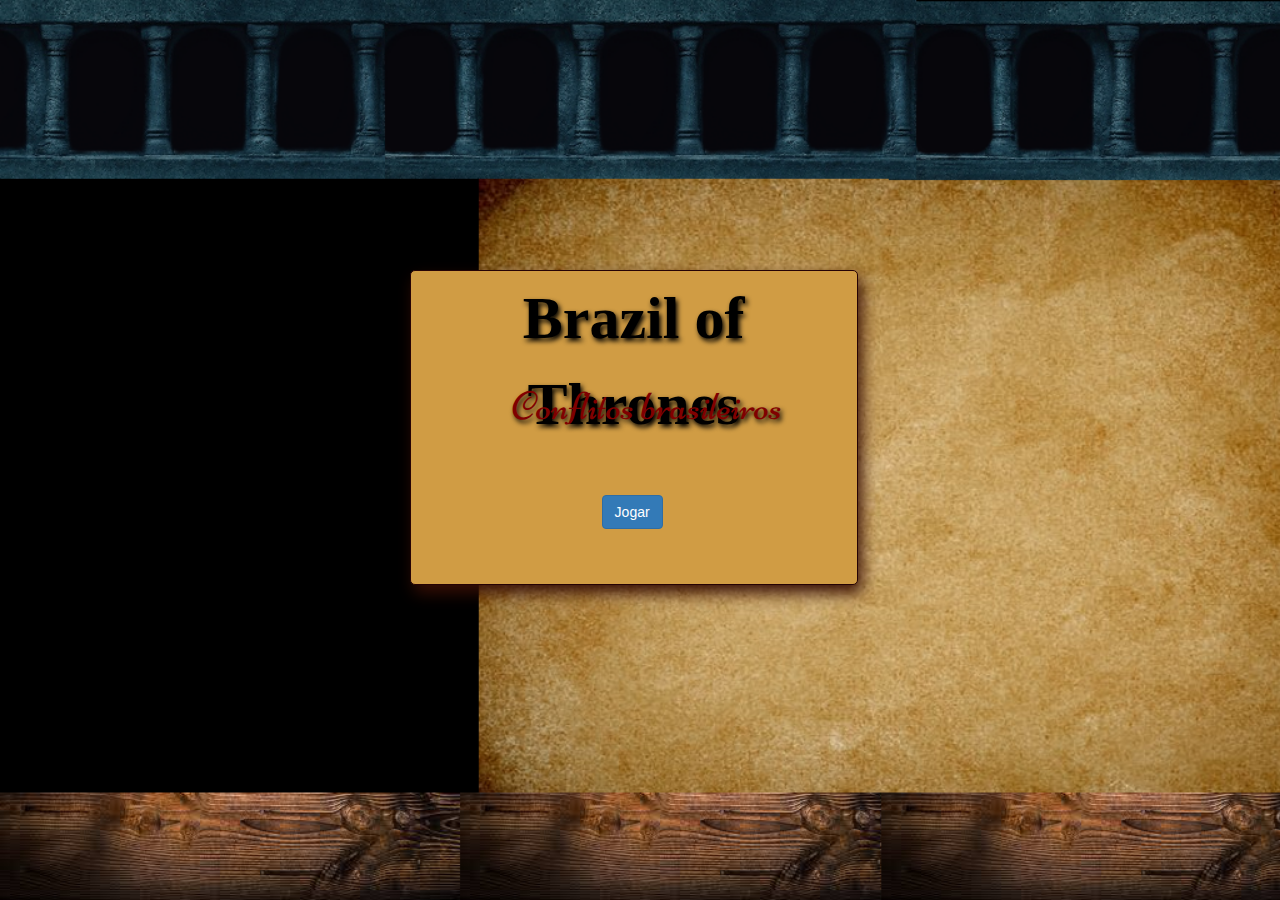
==== BoT/introGame.html @ 330d18a7 "Listagem de conflitos finalizadas. Todas as regiões podem ser conquistadas agora. Estado do Amapá in" ====
<!DOCTYPE html>
<html>
  <head>
    <meta charset="UTF-8">
    <meta name="viewport" content="width=device-width, initial-scale=1">

    <title>Brazil of Thrones - BoT</title>

    <link href="css/introGame.css" rel="stylesheet" >
       <!-- Latest compiled and minified CSS -->
    <link rel="stylesheet" href="https://maxcdn.bootstrapcdn.com/bootstrap/3.3.7/css/bootstrap.min.css">

    <!-- jQuery library -->
    <script src="https://ajax.googleapis.com/ajax/libs/jquery/3.3.1/jquery.min.js"></script>

    <!-- Latest compiled JavaScript -->
    <script src="https://maxcdn.bootstrapcdn.com/bootstrap/3.3.7/js/bootstrap.min.js"></script>

    <!-- Google fonts -->
    <link href="https://fonts.googleapis.com/css?family=IM+Fell+English+SC|Noto+Serif+TC:900" rel="stylesheet">
    <link href="https://fonts.googleapis.com/css?family=Merienda:700|Niconne" rel="stylesheet"> 
    
  </head>
  <body>
    <div class="mainFrame">
      <center>
    	<div class = "text">
	  <strong>Brazil of Thrones</strong>
    	</div>
    	<div class = "text2">
    	  Conflitos brasileiros
    	</div>
    	<div class = "jogar">
    	  <a class="btn btn-primary btn-l js-scroll-trigger" href="main.html">Jogar</a>
    	</div>
      </center>
    </div>
  </body>

</html>
---- BoT/css/introGame.css ----
* {
  padding: 0;
  margin: 0;
  box-sizing: border-box;

}

body {
  height: 100vh;
  display: flex;
  background-image: url("../img/layout.bmp");
  background-position:center center;
  background-repeat:no-repeat;
  background-size:cover
}


.text{
    color: #000000;
    text-shadow: 2px 3px 5px #000000;
    font-size:60px;
    background-color:#d09c44;
    border: 1px solid #250204;
    border-radius: 5px;
    box-shadow: 4px 8px 16px #370e05;
    padding: 5px;
    font-family: "Georgia";
    font-family: 'Noto Serif TC', serif;
    font-family: "IM Fell English SC", serif;
    height: 35%;
    width:35%;
    position: absolute;
    top: 30%;
    left: 32%;
}

.text2{
    color: #800000;
    text-shadow: 2px 3px 5px #000000;
    font-size:40px;
    font-family: 'Merienda', cursive;
    font-family: 'Niconne', cursive;
    height: 7%;
    position: absolute;
    top: 42%;
    left: 40%;
}

.jogar{
    color: #fff;
    height: 10%;
    position: absolute;
    top: 55%;
    left: 47%;

}

.jogar > a{
    cursor: url('../img/swordGoT2.bmp') 2 2, url('../img/swordGoT2.png') 2 2, pointer;
    display:block;
}

.btn-primary, .btn-primary:hover, .btn-primary:active, .btn-primary:visited {
    background-color: #D2691E;
    border-color:#610800;
}
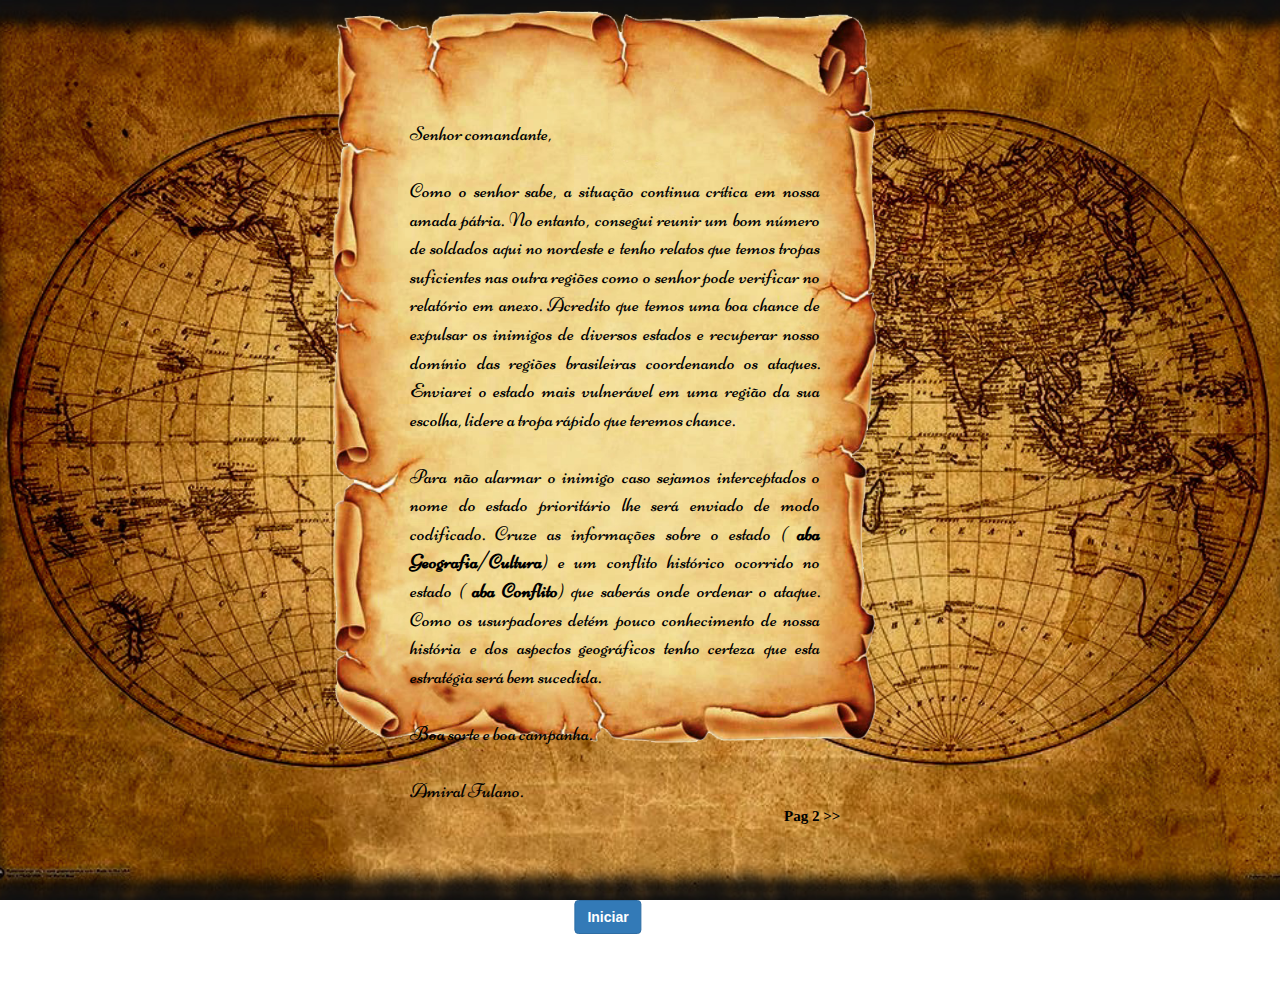
==== commit dba2f674: "Conquista de brasões das famílias implementado (melhorar colocando animação). página intermediária m" ====
--- a/BoT/introGame.html
+++ b/BoT/introGame.html
@@ -22,19 +22,40 @@
     
   </head>
   <body>
-    <div class="mainFrame">
-      <center>
-    	<div class = "text">
-	  <strong>Brazil of Thrones</strong>
-    	</div>
-    	<div class = "text2">
-    	  Conflitos brasileiros
-    	</div>
-    	<div class = "jogar">
-    	  <a class="btn btn-primary btn-l js-scroll-trigger" href="main.html">Jogar</a>
-    	</div>
-      </center>
-    </div>
+
+    <div class="pergaminho">
+    <img class="" src="img/carta.png" alt="Pergaminho"  style="width:90%; top:0%; position: absolute;"/>
+      <p class="text" id="Pag1"> 
+Senhor comandante,<br/><br/> Como o senhor sabe, a situação continua crítica em nossa amada pátria. No entanto, consegui reunir um bom número de soldados aqui no nordeste e tenho relatos que temos tropas suficientes nas outra regiões como o senhor pode verificar no relatório em anexo. Acredito que temos uma boa chance de expulsar os inimigos de diversos estados e recuperar nosso domínio das regiões brasileiras coordenando os ataques. Enviarei o estado mais vulnerável em uma região da sua escolha, lidere a tropa rápido que teremos chance.<br/><br/> Para não alarmar o inimigo caso sejamos interceptados o nome do estado prioritário lhe será enviado de modo codificado. Cruze as informações sobre o estado (<strong> aba Geografia/Cultura</strong>) e um conflito histórico ocorrido no estado (<strong> aba Conflito</strong>) que saberás onde ordenar o ataque. Como os usurpadores detém pouco conhecimento de nossa história e dos aspectos geográficos tenho certeza que esta estratégia será bem sucedida.<br/> <br/> Boa sorte e boa campanha.<br/><br/> Amiral Fulano.
+      </p>
+      <p class="text"   id="Pag2"> 
+	<strong>Relatório</strong><br/><br/>
+	Quantidade de tropas em cada região:<br/><br/>
+	Nordeste - Domínio Martell<br/>
+	7 - tropas.<br/><br/>
+	Norte - Domínio Tully<br/>
+	4 - tropas.<br/><br/>
+	Centro-Oeste - Domínio Tyrell<br/>
+	3 - tropas.<br/><br/>
+	Sudeste - Domínio Lannister<br/>
+	3 - tropas.<br/><br/>
+	Sul - Domínio Stark<br/>
+	3 - tropas.
+      </p>
+
+      <button class="btn btn-primary" id="btnPag1" onclick="goPag1()"><< Pag 1</button>
+      <button class="btn btn-primary" id="btnPag2" onclick="goPag2()">Pag 2 >></button>
+      <div class = "jogar">
+	<a class="btn btn-primary" href="main.html"><strong> Iniciar </strong></a>
+      </div>   
+    </div>   
+
+     <!-- Não funciona com os parágrafos
+	  <button onclick="writeLetter()">Leia</button>
+       -->
+
+    <script src="animacaoPagIntro.js"></script>
+
   </body>
 
 </html>
--- a/BoT/css/introGame.css
+++ b/BoT/css/introGame.css
@@ -9,51 +9,69 @@
 body {
   height: 100vh;
   display: flex;
-  background-image: url("../img/layout.bmp");
+  background-image: url("../img/inicial.jpg");
   background-position:center center;
   background-repeat:no-repeat;
   background-size:cover
 }
 
+.pergaminho{
+    position: relative;
+    width: 50%;
+    height:100vh;
+    text-align: justify;
+    display: block;
+    margin-left: auto;
+    margin-right: auto;
+    padding:0;
+}
 
 .text{
+    position: absolute;
+    top:10%;
     color: #000000;
-    text-shadow: 2px 3px 5px #000000;
-    font-size:60px;
-    background-color:#d09c44;
-    border: 1px solid #250204;
-    border-radius: 5px;
-    box-shadow: 4px 8px 16px #370e05;
-    padding: 5px;
+    padding:30px 30px;
+    margin-left: 60px;
+    margin-right:110px;
+    font-size:20px;
     font-family: "Georgia";
-    font-family: 'Noto Serif TC', serif;
-    font-family: "IM Fell English SC", serif;
-    height: 35%;
-    width:35%;
-    position: absolute;
-    top: 30%;
-    left: 32%;
+    font-family: 'Merienda', cursive;
+    font-family: 'Niconne', cursive;
+    display:block;
 }
 
-.text2{
-    color: #800000;
-    text-shadow: 2px 3px 5px #000000;
-    font-size:40px;
-    font-family: 'Merienda', cursive;
-    font-family: 'Niconne', cursive;
-    height: 7%;
-    position: absolute;
-    top: 42%;
-    left: 40%;
+#Pag2{
+    display:none;
+}
+
+#btnPag1, #btnPag2{
+  cursor: pointer;
+  position: absolute;
+  top: 90%;
+  left:70%;
+  width: auto;
+  margin-top: -20px;
+  padding: 16px;
+  color: #000000;
+  background-color: transparent;
+  border: none;
+  font-weight: bold;
+  font-size: 15px;
+  font-family: "Georgia";
+  user-select: none;
+}
+
+#btnPag1{
+    display:none;
 }
 
 .jogar{
     color: #fff;
     height: 10%;
     position: absolute;
-    top: 55%;
-    left: 47%;
-
+    top: 100%;
+    left: 45%;
+    transform: translate(-50%, 0%);
 }
 
 .jogar > a{
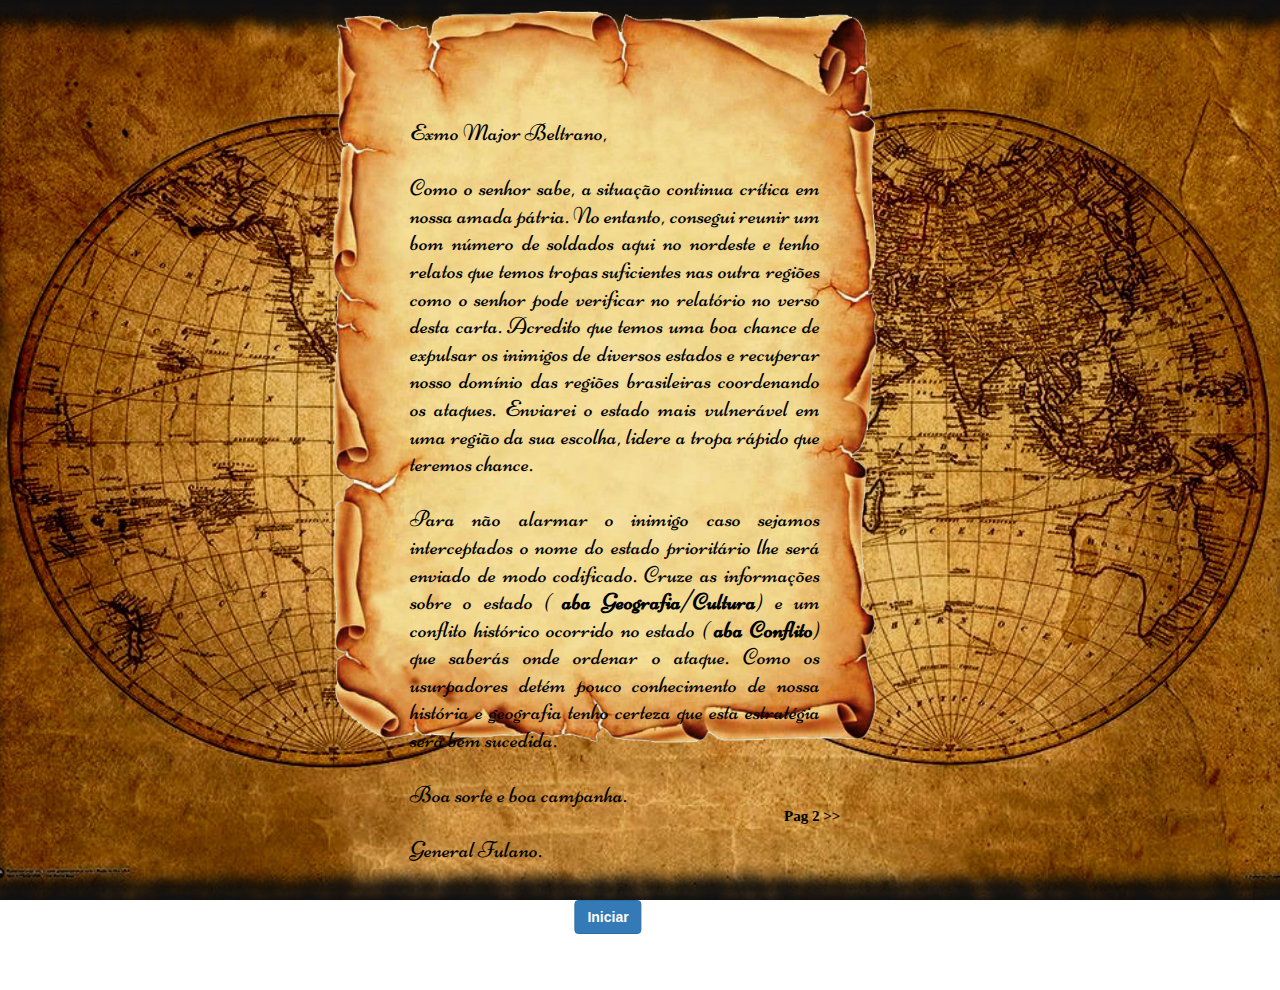
==== commit 587b0eaa: "Mensagem de vitória implementada para a região Sul." ====
--- a/BoT/introGame.html
+++ b/BoT/introGame.html
@@ -26,7 +26,7 @@
     <div class="pergaminho">
     <img class="" src="img/carta.png" alt="Pergaminho"  style="width:90%; top:0%; position: absolute;"/>
       <p class="text" id="Pag1"> 
-Senhor comandante,<br/><br/> Como o senhor sabe, a situação continua crítica em nossa amada pátria. No entanto, consegui reunir um bom número de soldados aqui no nordeste e tenho relatos que temos tropas suficientes nas outra regiões como o senhor pode verificar no relatório em anexo. Acredito que temos uma boa chance de expulsar os inimigos de diversos estados e recuperar nosso domínio das regiões brasileiras coordenando os ataques. Enviarei o estado mais vulnerável em uma região da sua escolha, lidere a tropa rápido que teremos chance.<br/><br/> Para não alarmar o inimigo caso sejamos interceptados o nome do estado prioritário lhe será enviado de modo codificado. Cruze as informações sobre o estado (<strong> aba Geografia/Cultura</strong>) e um conflito histórico ocorrido no estado (<strong> aba Conflito</strong>) que saberás onde ordenar o ataque. Como os usurpadores detém pouco conhecimento de nossa história e dos aspectos geográficos tenho certeza que esta estratégia será bem sucedida.<br/> <br/> Boa sorte e boa campanha.<br/><br/> Amiral Fulano.
+Exmo Major Beltrano,<br/><br/> Como o senhor sabe, a situação continua crítica em nossa amada pátria. No entanto, consegui reunir um bom número de soldados aqui no nordeste e tenho relatos que temos tropas suficientes nas outra regiões como o senhor pode verificar no relatório no verso desta carta. Acredito que temos uma boa chance de expulsar os inimigos de diversos estados e recuperar nosso domínio das regiões brasileiras coordenando os ataques. Enviarei o estado mais vulnerável em uma região da sua escolha, lidere a tropa rápido que teremos chance.<br/><br/> Para não alarmar o inimigo caso sejamos interceptados o nome do estado prioritário lhe será enviado de modo codificado. Cruze as informações sobre o estado (<strong> aba Geografia/Cultura</strong>) e um conflito histórico ocorrido no estado (<strong> aba Conflito</strong>) que saberás onde ordenar o ataque. Como os usurpadores detém pouco conhecimento de nossa história e geografia tenho certeza que esta estratégia será bem sucedida.<br/> <br/> Boa sorte e boa campanha.<br/><br/> General Fulano.
       </p>
       <p class="text"   id="Pag2"> 
 	<strong>Relatório</strong><br/><br/>
--- a/BoT/css/introGame.css
+++ b/BoT/css/introGame.css
@@ -33,7 +33,8 @@
     padding:30px 30px;
     margin-left: 60px;
     margin-right:110px;
-    font-size:20px;
+    font-size:23px;
+    line-height: 1.2;
     font-family: "Georgia";
     font-family: 'Merienda', cursive;
     font-family: 'Niconne', cursive;
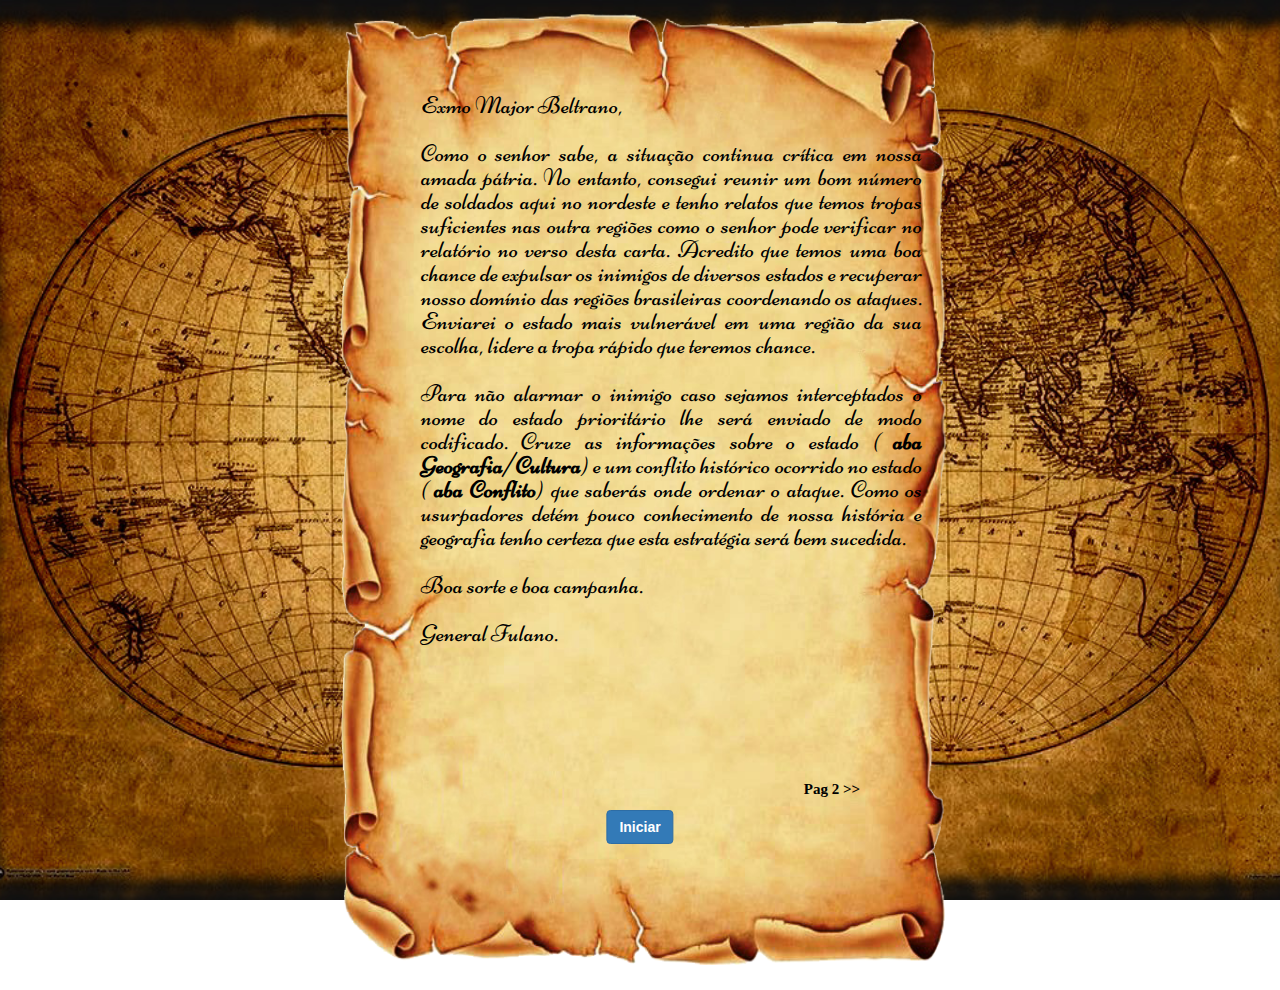
==== commit 8762a410: "página inicial responsival. Página introGame quase responsiva." ====
--- a/BoT/introGame.html
+++ b/BoT/introGame.html
@@ -22,39 +22,40 @@
     
   </head>
   <body>
+    <div class="container">
+      <div class="pergaminho">
+	<img class="pergaminho-img" src="img/carta.png" alt="Pergaminho"  />
+	<div class="text" id="Pag1">
+	  <p> Exmo Major Beltrano,<br/><br/> Como o senhor sabe, a situação continua crítica em nossa amada pátria. No entanto, consegui reunir um bom número de soldados aqui no nordeste e tenho relatos que temos tropas suficientes nas outra regiões como o senhor pode verificar no relatório no verso desta carta. Acredito que temos uma boa chance de expulsar os inimigos de diversos estados e recuperar nosso domínio das regiões brasileiras coordenando os ataques. Enviarei o estado mais vulnerável em uma região da sua escolha, lidere a tropa rápido que teremos chance.<br/><br/> Para não alarmar o inimigo caso sejamos interceptados o nome do estado prioritário lhe será enviado de modo codificado. Cruze as informações sobre o estado (<strong> aba Geografia/Cultura</strong>) e um conflito histórico ocorrido no estado (<strong> aba Conflito</strong>) que saberás onde ordenar o ataque. Como os usurpadores detém pouco conhecimento de nossa história e geografia tenho certeza que esta estratégia será bem sucedida.<br/> <br/> Boa sorte e boa campanha.<br/><br/> General Fulano. </p>
+	</div>
+	<div class="text" id="Pag2">
+	  <h3><u>Relatório</u></h3> 
+	  <p>Quantidade de tropas em cada região:</p>
+	  <dl>
+	    <dt>Nordeste - Domínio Martell</dt>
+	    <dd>7 tropas.</dd>
+	    <dt>Norte - Domínio Tully</dt>
+	    <dd>4 tropas.</dd>
+	    <dt>Centro-Oeste - Domínio Tyrell</dt>
+	    <dd>3 tropas.</dd>
+	    <dt>Sudeste - Domínio Lannister</dt>
+	    <dd>3 tropas.</dd>
+	    <dt>Sul - Domínio Stark</dt>
+	    <dd>3 tropas.</dd>
+	  </dl>
+	</div>
+	<button class="btn btn-primary" id="btnPag1" onclick="goPag1()"> << Pag 1</button>
+        <button class="btn btn-primary" id="btnPag2" onclick="goPag2()">Pag 2 >></button>
+	<a class="btn btn-primary" href="main.html"><strong> Iniciar </strong></a>
+	
+      </div>
+      
+    </div>
+      <!-- Não funciona com os parágrafos
+	   <button onclick="writeLetter()">Leia</button>
+	   -->
 
-    <div class="pergaminho">
-    <img class="" src="img/carta.png" alt="Pergaminho"  style="width:90%; top:0%; position: absolute;"/>
-      <p class="text" id="Pag1"> 
-Exmo Major Beltrano,<br/><br/> Como o senhor sabe, a situação continua crítica em nossa amada pátria. No entanto, consegui reunir um bom número de soldados aqui no nordeste e tenho relatos que temos tropas suficientes nas outra regiões como o senhor pode verificar no relatório no verso desta carta. Acredito que temos uma boa chance de expulsar os inimigos de diversos estados e recuperar nosso domínio das regiões brasileiras coordenando os ataques. Enviarei o estado mais vulnerável em uma região da sua escolha, lidere a tropa rápido que teremos chance.<br/><br/> Para não alarmar o inimigo caso sejamos interceptados o nome do estado prioritário lhe será enviado de modo codificado. Cruze as informações sobre o estado (<strong> aba Geografia/Cultura</strong>) e um conflito histórico ocorrido no estado (<strong> aba Conflito</strong>) que saberás onde ordenar o ataque. Como os usurpadores detém pouco conhecimento de nossa história e geografia tenho certeza que esta estratégia será bem sucedida.<br/> <br/> Boa sorte e boa campanha.<br/><br/> General Fulano.
-      </p>
-      <p class="text"   id="Pag2"> 
-	<strong>Relatório</strong><br/><br/>
-	Quantidade de tropas em cada região:<br/><br/>
-	Nordeste - Domínio Martell<br/>
-	7 - tropas.<br/><br/>
-	Norte - Domínio Tully<br/>
-	4 - tropas.<br/><br/>
-	Centro-Oeste - Domínio Tyrell<br/>
-	3 - tropas.<br/><br/>
-	Sudeste - Domínio Lannister<br/>
-	3 - tropas.<br/><br/>
-	Sul - Domínio Stark<br/>
-	3 - tropas.
-      </p>
-
-      <button class="btn btn-primary" id="btnPag1" onclick="goPag1()"><< Pag 1</button>
-      <button class="btn btn-primary" id="btnPag2" onclick="goPag2()">Pag 2 >></button>
-      <div class = "jogar">
-	<a class="btn btn-primary" href="main.html"><strong> Iniciar </strong></a>
-      </div>   
-    </div>   
-
-     <!-- Não funciona com os parágrafos
-	  <button onclick="writeLetter()">Leia</button>
-       -->
-
-    <script src="animacaoPagIntro.js"></script>
+      <script src="animacaoPagIntro.js"></script>
 
   </body>
 
--- a/BoT/css/introGame.css
+++ b/BoT/css/introGame.css
@@ -16,28 +16,39 @@
 }
 
 .pergaminho{
-    position: relative;
-    width: 50%;
-    height:100vh;
-    text-align: justify;
-    display: block;
     margin-left: auto;
     margin-right: auto;
-    padding:0;
+    width: 55%;
+    height:100%;
+    padding-bottom:0;
+    text-align: justify;
+}
+
+.pergaminho-img{
+    position: absolute;
+    padding-bottom:0;
+    top:0%; 
+    width: 50%;
+    height:110%;
+    z-index:-1;
 }
 
 .text{
-    position: absolute;
-    top:10%;
+    padding-top:15%; 
+    padding-left:15%;
+    padding-bottom:10%;
+    padding-right:5%;
+    height:100%;
     color: #000000;
-    padding:30px 30px;
-    margin-left: 60px;
-    margin-right:110px;
-    font-size:23px;
-    line-height: 1.2;
+    font-size:24px;
+    line-height: 1;
     font-family: "Georgia";
     font-family: 'Merienda', cursive;
     font-family: 'Niconne', cursive;
+    z-index:0;
+}
+
+#Pag1{
     display:block;
 }
 
@@ -48,8 +59,8 @@
 #btnPag1, #btnPag2{
   cursor: pointer;
   position: absolute;
-  top: 90%;
-  left:70%;
+  top: 87%;
+  left:65%;
   width: auto;
   margin-top: -20px;
   padding: 16px;
@@ -66,23 +77,16 @@
     display:none;
 }
 
-.jogar{
+.btn-primary, .btn-primary:hover, .btn-primary:active, .btn-primary:visited {
+    position: absolute;
+    top: 90%;
+    left: 50%;
+    transform: translate(-50%, 0%);
     color: #fff;
-    height: 10%;
-    position: absolute;
-    top: 100%;
-    left: 45%;
-    transform: translate(-50%, 0%);
-}
-
-.jogar > a{
-    cursor: url('../img/swordGoT2.bmp') 2 2, url('../img/swordGoT2.png') 2 2, pointer;
-    display:block;
-}
-
-.btn-primary, .btn-primary:hover, .btn-primary:active, .btn-primary:visited {
     background-color: #D2691E;
     border-color:#610800;
+    cursor: url('../img/swordGoT2.bmp') 2 2, url('../img/swordGoT2.png') 2 2, pointer;
+
 }
 
 
